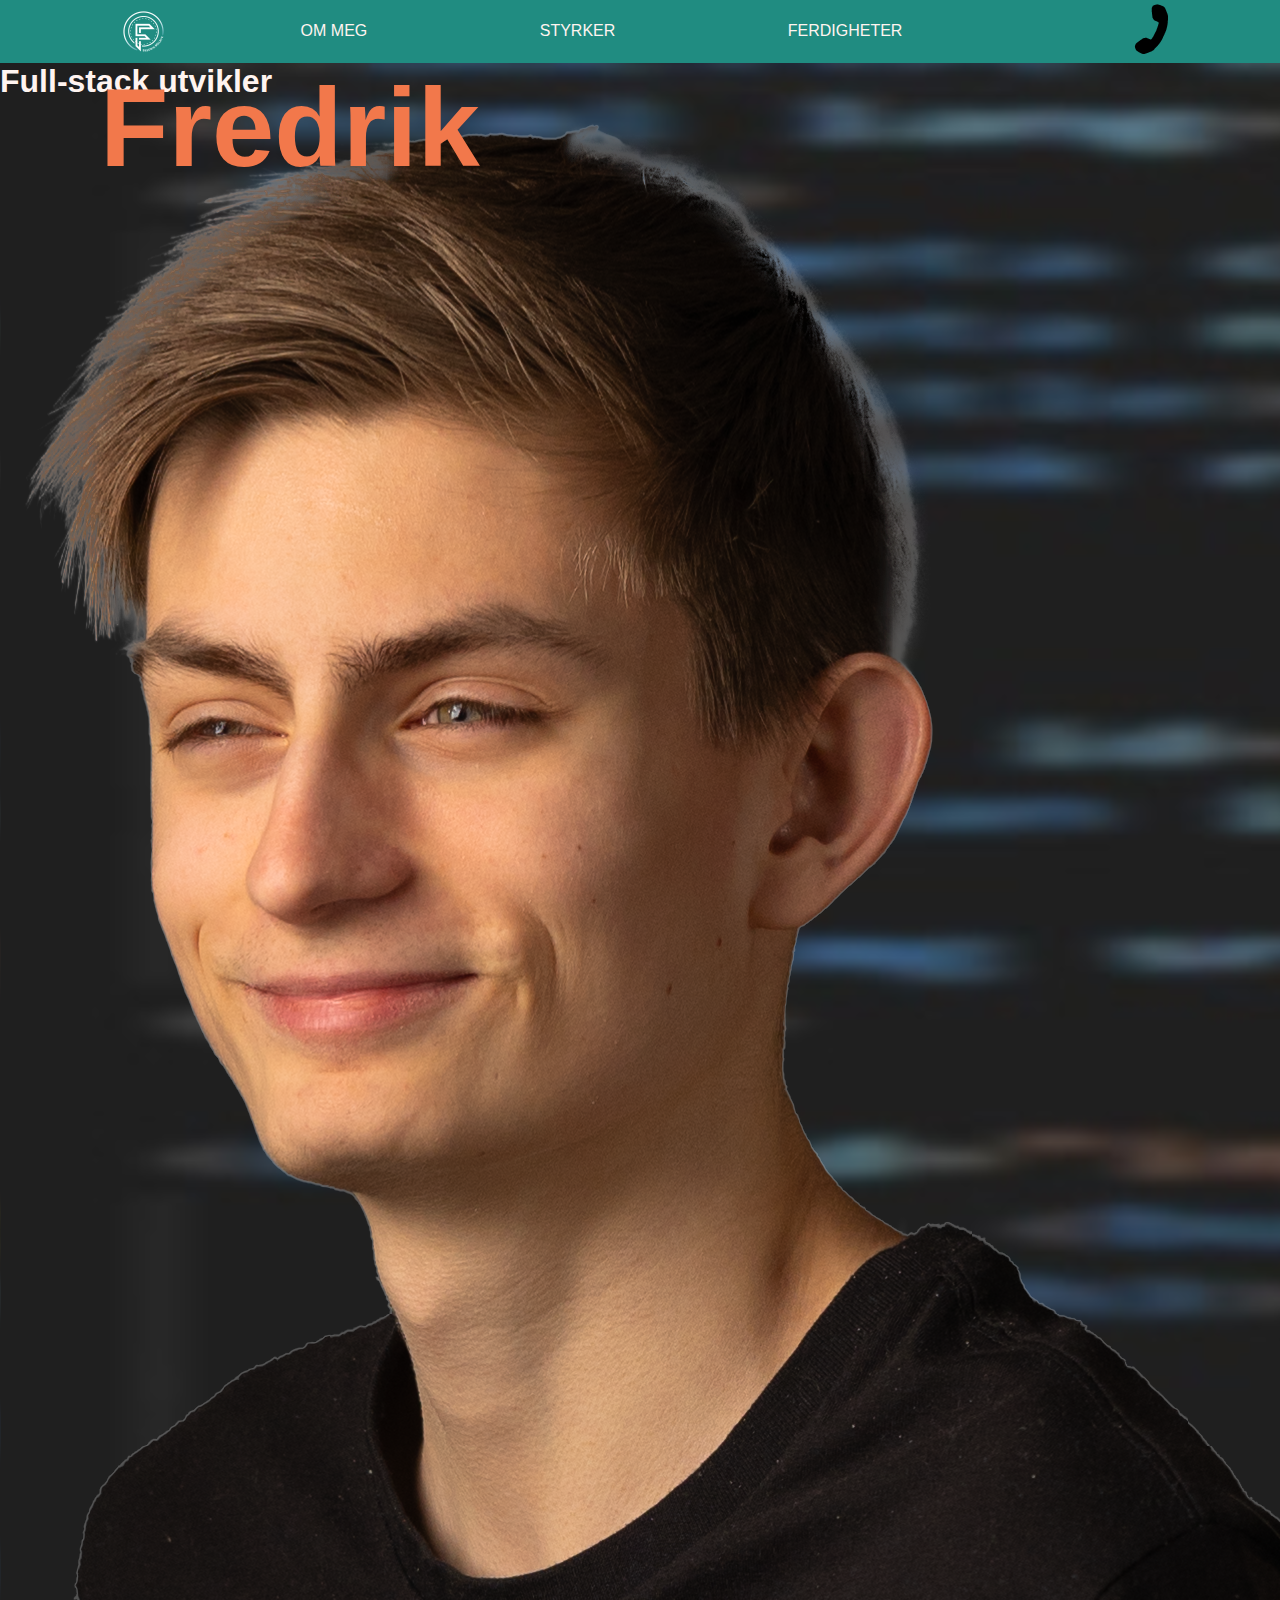
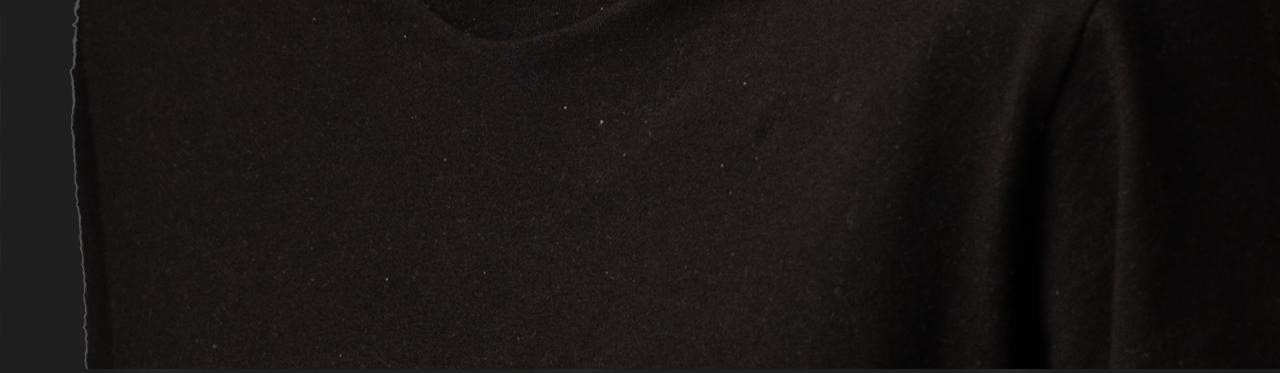
==== Portofølje/index.html @ b677f488 "second attempt" ====
<!DOCTYPE html>
<html lang="en">
<head>
    <meta charset="UTF-8">
    <meta name="viewport" content="width=device-width, initial-scale=1.0">
    <link rel="stylesheet" href="style.css">
    <title>Portofølje</title>
</head>

<body>
    <div class="banner">
        <div class="navigasjon">
            <a href="#home"> <img id="logo" src="HBilder/Logo.svg" alt="Logoen"></a>
            <ul class="p1">
                <li><a href="#Om meg">Om meg</a></li>
                <li><a href="#Styrker">Styrker</a></li>
                <li><a href="#Ferdigheter">Ferdigheter</a></li>
            </ul>
            <a id="kontakt" href="#Kontakt meg"><img src="HBilder/kontak.png" alt=""></a>
        </div>
    </div>
    
    
    <section class="presentation"> 
        <div class="heading-foto">
            <div class="text_intro">
                <h1>Fredrik</h1>
                <h2 id="utvikler">Full-stack utvikler</h2>
            </div>

            <div class="bilder">
                <img id="pic-presentation" src="HBilder/Fredrik foto bakgrunn borte.png" alt="">

            </div>
        </div>
    </section>

</body>
</html>
---- Portofølje/style.css ----
* {
    margin: 0;
    padding: 0;
}


body{
    background-image: url("HBilder/Bakgrunn_PC.svg");
    background-repeat: no-repeat;
    background-size: cover;
    position: relative;
}

@font-face {
    font-family: 'Segoe UI';
    src: url(Segoe_UI.ttf);
}

.banner .navigasjon{
    width: 100%;
    margin: auto;
    padding: 0 35;
    display: flex;
    align-items: center;
    justify-content:space-between;
    list-style-type: none;
    background-color: rgba(32, 140, 129, 0.4);
    transition-duration: 1s;
}
.banner .navigasjon:hover{
    background-color: rgb(32, 140, 129);
}

#logo{
    width: 40%;
    cursor: pointer;
    margin-left: 7rem;
    float: inline-start;
}

#kontakt{
    cursor: pointer;
    margin-right: 7rem;
    float: inline-start;
}

.navigasjon ul li{
list-style: none;
display: inline-block;
margin: 0 40px;
margin-right: 8rem;
}

.navigasjon ul li a{
    text-decoration: none;
    color: #FFF4F0;
    text-transform: uppercase;
}

.p1{
    font-family: 'Segoe UI', Tahoma, Geneva, Verdana, sans-serif;
}


h1{
    font-family: 'Trebuchet MS', 'Lucida Sans Unicode', 'Lucida Grande', 'Lucida Sans', Arial, sans-serif;
    color:#F2784B;
    margin-right: 4rem;
    text-transform: 200%;
    font-size: 7em;
    position: absolute;
    margin-left: 100px;
}
.presentation #utvikler{
    font-family: 'Trebuchet MS', 'Lucida Sans Unicode', 'Lucida Grande', 'Lucida Sans', Arial, sans-serif;
color: #FFF4F0;
font-size: 2em;
}
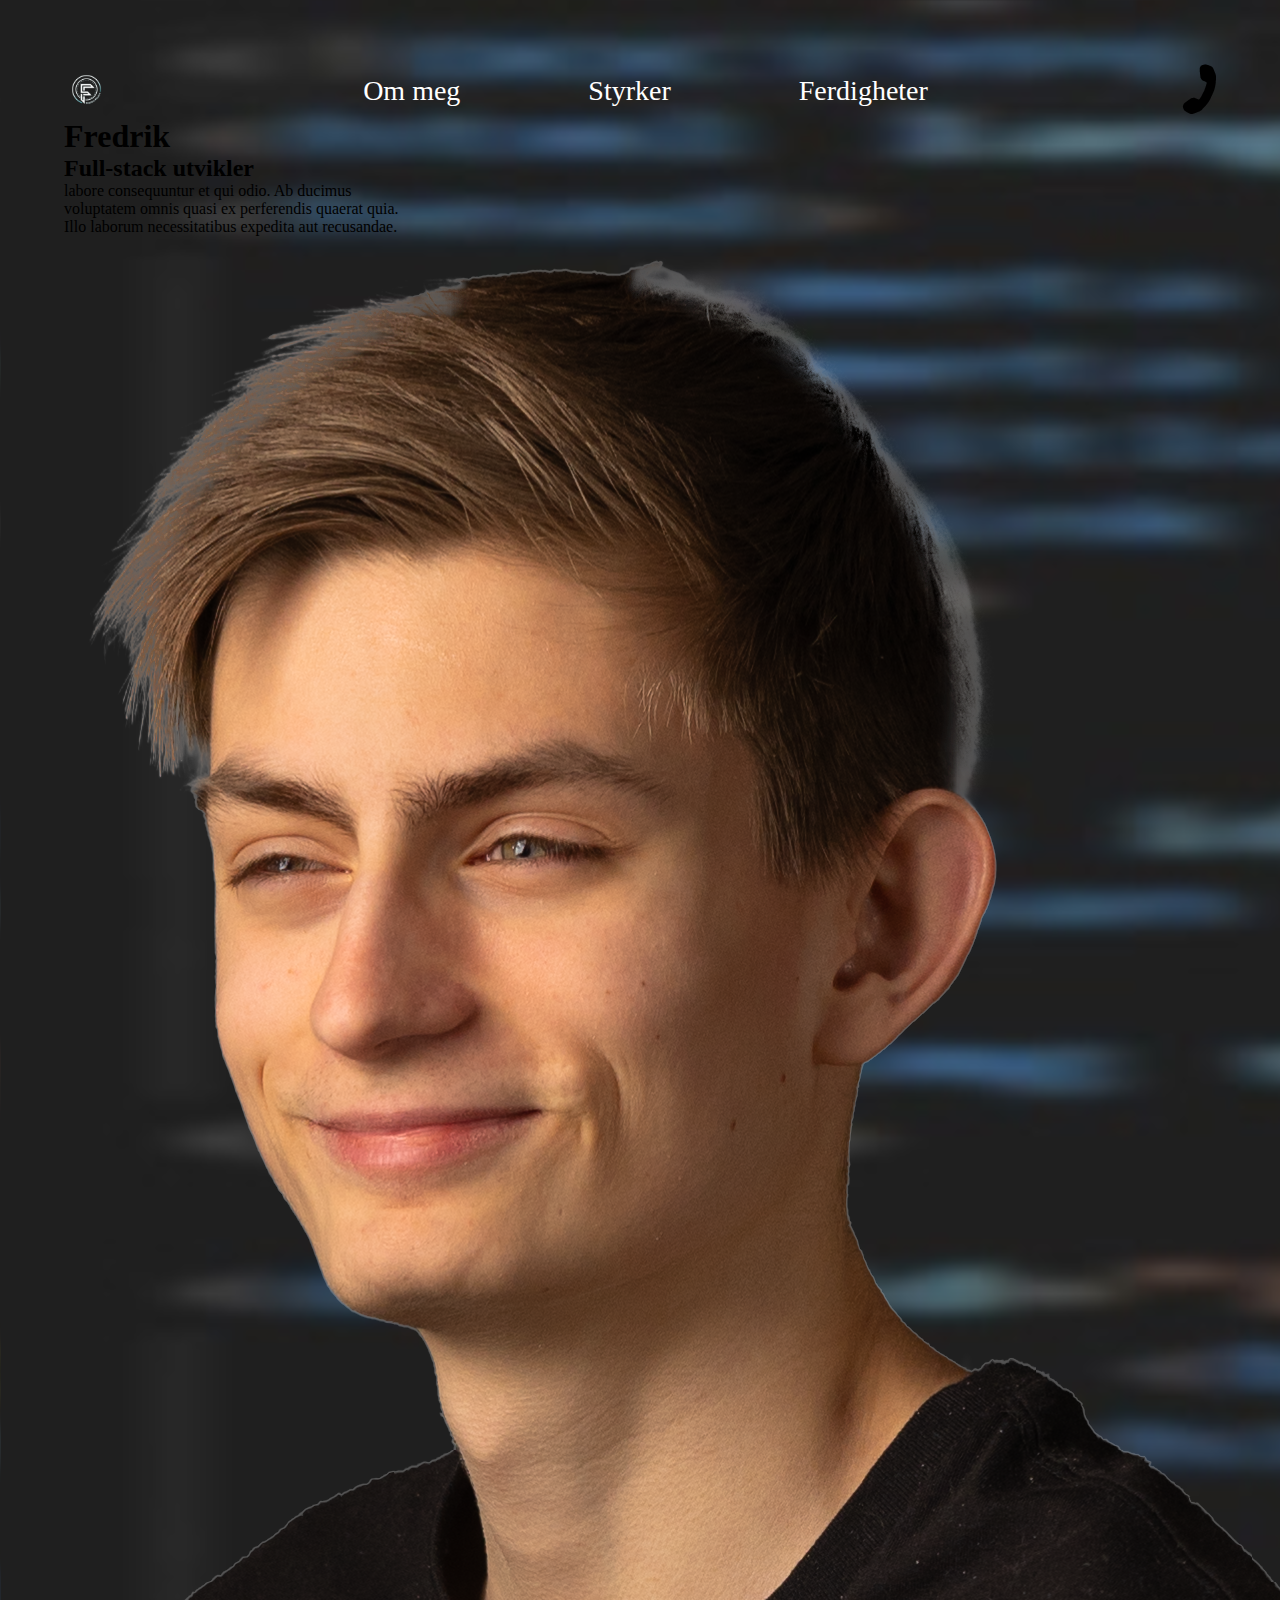
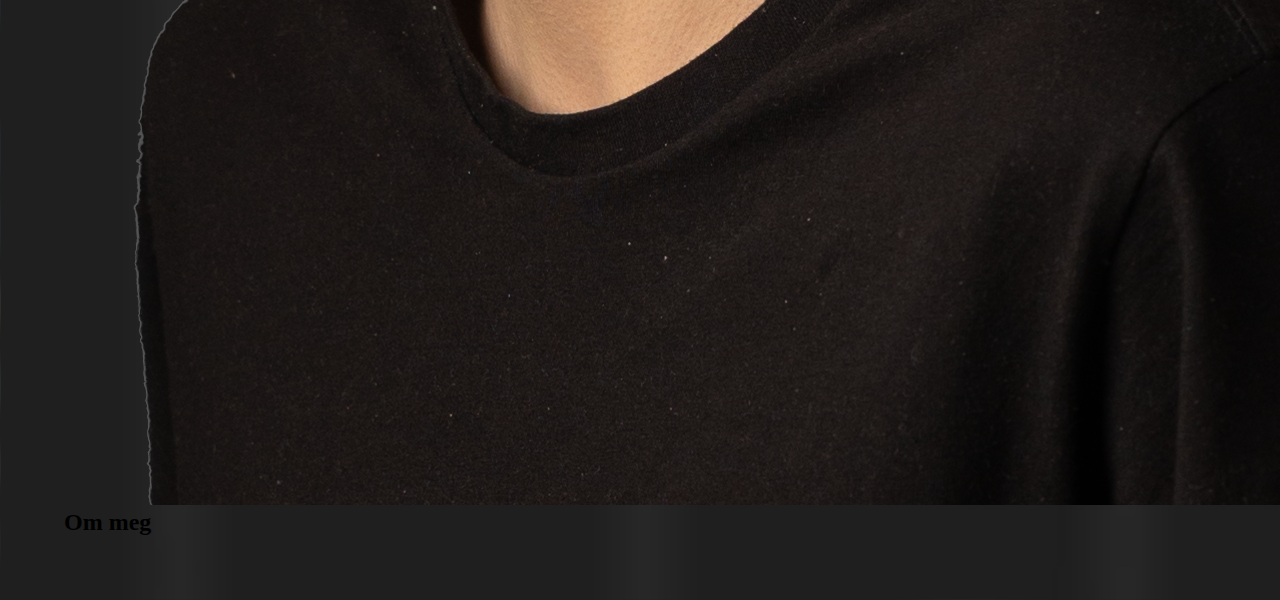
==== commit ce5b4f7f: "Hello" ====
--- a/Portofølje/index.html
+++ b/Portofølje/index.html
@@ -26,6 +26,9 @@
             <div class="text_intro">
                 <h1>Fredrik</h1>
                 <h2 id="utvikler">Full-stack utvikler</h2>
+                <p class="tekst">labore consequuntur et qui odio. Ab ducimus 
+                    <br>voluptatem omnis quasi ex perferendis quaerat quia. 
+                    <br>Illo laborum necessitatibus expedita aut recusandae.</p>
             </div>
 
             <div class="bilder">
@@ -35,5 +38,12 @@
         </div>
     </section>
 
+
+    <section class="container">
+        <div class="hoerskrift"><h2>Om meg</h2></div>
+        <div class="tekst"></div>
+        <div class="bilde"></div>
+    </section>
+
 </body>
 </html>--- a/Portofølje/style.css
+++ b/Portofølje/style.css
@@ -1,4 +1,4 @@
-* {
+/* * {
     margin: 0;
     padding: 0;
 }
@@ -8,7 +8,7 @@
     background-image: url("HBilder/Bakgrunn_PC.svg");
     background-repeat: no-repeat;
     background-size: cover;
-    position: relative;
+    position: absolute;
 }
 
 @font-face {
@@ -17,6 +17,8 @@
 }
 
 .banner .navigasjon{
+    position: fixed;
+    z-index: 10;
     width: 100%;
     margin: auto;
     padding: 0 35;
@@ -57,10 +59,6 @@
     text-transform: uppercase;
 }
 
-.p1{
-    font-family: 'Segoe UI', Tahoma, Geneva, Verdana, sans-serif;
-}
-
 
 h1{
     font-family: 'Trebuchet MS', 'Lucida Sans Unicode', 'Lucida Grande', 'Lucida Sans', Arial, sans-serif;
@@ -69,11 +67,83 @@
     text-transform: 200%;
     font-size: 7em;
     position: absolute;
-    margin-left: 100px;
+    margin-left: 200px;
+    margin-top: 150px;
 }
 .presentation #utvikler{
     font-family: 'Trebuchet MS', 'Lucida Sans Unicode', 'Lucida Grande', 'Lucida Sans', Arial, sans-serif;
 color: #FFF4F0;
-font-size: 2em;
+font-size: 3rem;
+    position: absolute;
+    margin-left: 300px;
+    margin-top: 270px;
 }
 
+.presentation .heading-foto #pic-presentation {
+    height: 100%;
+    width: auto;
+    position: absolute;
+    margin-left: 1050px;
+    margin-top: 100px;
+    padding: 20px;
+    background-color: black;
+    border-radius: 20%;    
+}
+
+.tekst {
+    font-family: 'Trebuchet MS', 'Lucida Sans Unicode', 'Lucida Grande', 'Lucida Sans', Arial, sans-serif;
+    color: #FFF4F0;
+    position: absolute;
+    margin-left: 205px;
+    margin-top: 400px;
+}
+
+
+.container{
+display: grid;
+grid-template-columns: 1fr 1fr;
+grid-template-rows: 1fr 1fr;
+}
+.container h2{
+    position: absolute;
+    font-family: 'Trebuchet MS', 'Lucida Sans Unicode', 'Lucida Grande', 'Lucida Sans', Arial, sans-serif;
+    font-size: 7em;
+} */
+@media only screen and (min-width:430px){
+    * {
+        margin: 0;
+        padding: 0;
+    }
+    
+    
+    body{
+        padding: 4rem;
+        background-image: url("HBilder/Bakgrunn_PC.svg");
+        background-repeat: no-repeat;
+        background-size: cover;
+        /* position: absolute; */
+    }
+    
+    .navigasjon{
+        display: flex;
+        justify-content: space-between;
+        align-items: center;
+    }
+    .navigasjon .p1{
+        list-style: none;
+        display: flex;
+    }
+    .navigasjon .p1 li{
+        padding: 0 4rem 0 4rem;
+    }
+    .navigasjon .p1 li a{
+        font-size: 28px;
+        color: #fff;
+        text-decoration: none;
+    }
+
+    
+    
+
+}
+
